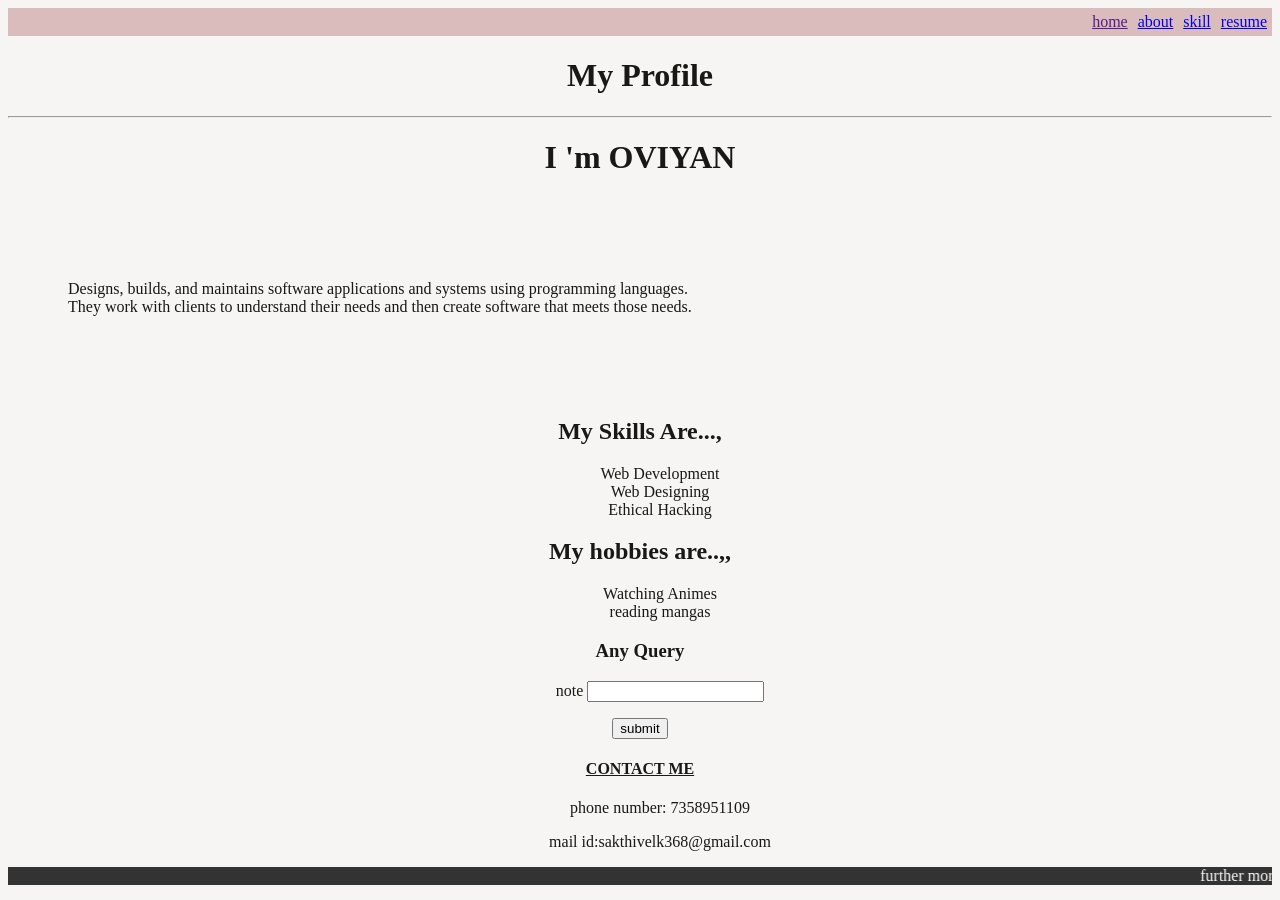
==== index.html @ 3331c792 "Update and rename welcome.html to index.html" ====
<!DOCTYPE html>
<html lang="en">
<head>
    <meta charset="UTF-8">
    <meta name="viewport" content="width=, initial-scale=1.0">
    <link rel="stylesheet" href="welcome.css">
 <div>
    <nav class="navbar">
        <li><a href="">home</a></li>
        <li><a href="about.html" target="_blank">about</a></li>
        <li><a href="skill.html" target="_blank">skill</a></li>
        <li><a href="resume.jpg" target="_blank">resume</a></li>
    </nav>
</div>
</head>

<body>
<center>
    <h1>My Profile</h1>
    <hr>
    <H1>I 'm OVIYAN</H1>
</center>    
<div class="image">
     <img src="https://encrypted-tbn0.gstatic.com/images?q=tbn:ANd9GcRptUKvWFKMfUMMk9To0fZebwShIf0esJERGQ&s" alt="" height="200px",width="200px", style="margin-left: 60px;" style="margin-right: 20px;" >

     <p>Designs, builds, and maintains software applications and systems using programming languages.<br>They work with clients to understand their needs and then create software that meets those needs.</p>
</div>
<center>
    <div id="skill">
<h2>My Skills Are...,</h2>
<ul class="list">
    Web Development<br>
    Web Designing<br>
    Ethical Hacking<br>
</ul>
<h2>My hobbies are..,,</h2>
<ul>
    Watching Animes<br>
    reading mangas
</ul>
</div>
<form>
   <h3> Any Query</h3>
    <ul>  note <input>
    </ul>
    <button id="butt">
        submit
    </button>
    
</form>

<script src="welcome.js"></script>
</body> 
<footer>
<u>
<h4>CONTACT ME</h4>
</u>
<ul>
phone number: 7358951109
</ul>
<ul>mail id:sakthivelk368@gmail.com</ul>

<marquee class="slide">
    further more clasifications contact me
</marquee>
</center>
</footer>   

</html>
---- welcome.css ----
.h1{
    color: yellow
}
.slide{
    background-color: #333;
    color:white ;
    
}
.butt{
    background-color: green;
    color: aliceblue;
}
body{
    background-color: rgb(247, 244, 244);
    color: rgb(26, 24, 21);
}
nav{
    display: flex;
    align-items: center;
    justify-content: flex-end;
    flex-wrap: wrap;
    background-color: #dabcbc;
    font: bold;
}
li{
    display: flex;
    align-items: center;
    justify-content: flex-end;
    flex-wrap: wrap;

    
}
a{
    display: block;
   padding: 5px;
    background-color: #c0a5a5
    color:aliceblue
}


.image{
    padding: 0%;
    display: flex;
    align-items: center;
}
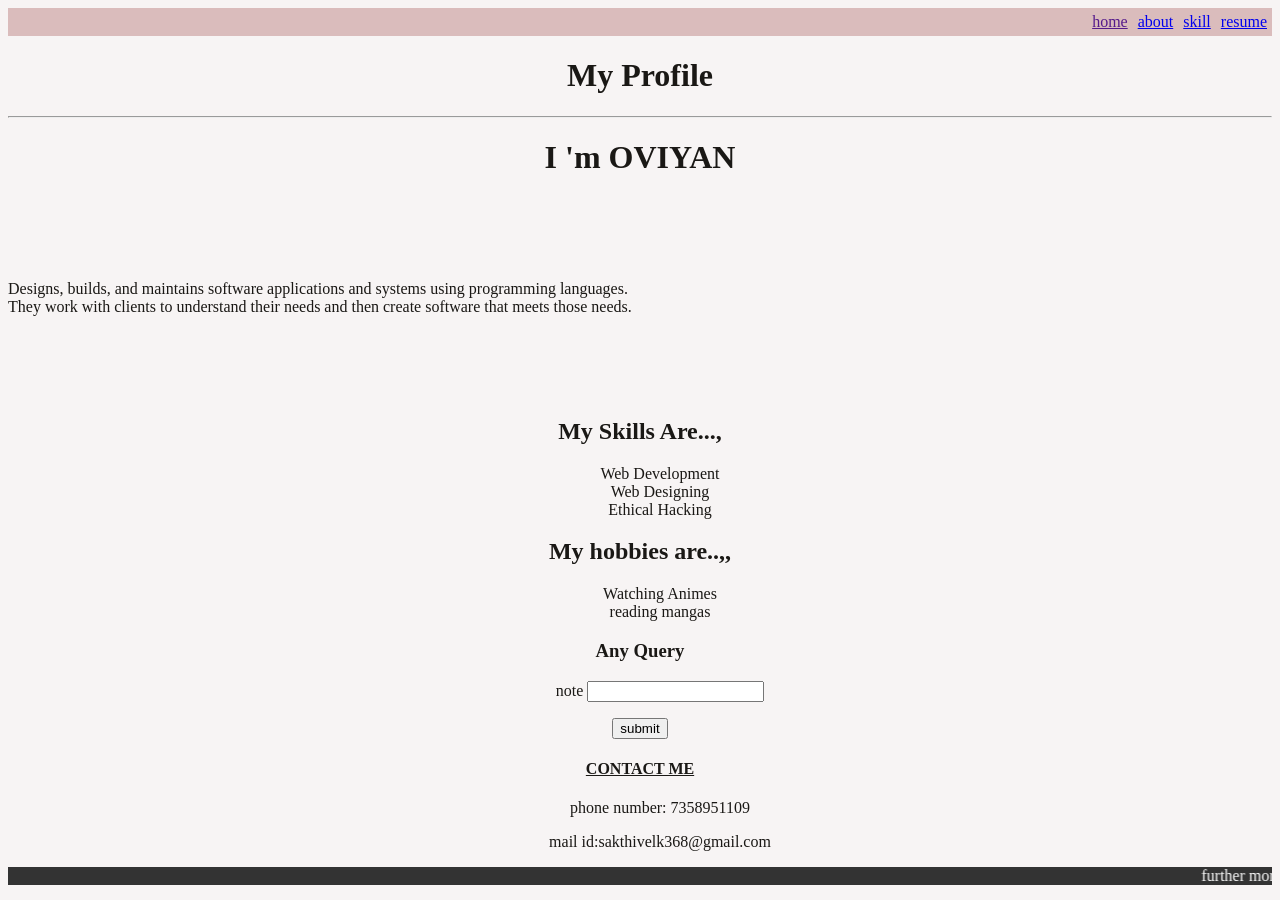
==== commit e39b901e: "Update index.html" ====
--- a/index.html
+++ b/index.html
@@ -21,7 +21,7 @@
     <H1>I 'm OVIYAN</H1>
 </center>    
 <div class="image">
-     <img src="https://encrypted-tbn0.gstatic.com/images?q=tbn:ANd9GcRptUKvWFKMfUMMk9To0fZebwShIf0esJERGQ&s" alt="" height="200px",width="200px", style="margin-left: 60px;" style="margin-right: 20px;" >
+     <img src="https://encrypted-tbn0.gstatic.com/images?q=tbn:ANd9GcRptUKvWFKMfUMMk9To0fZebwShIf0esJERGQ&s" alt="" height="200px",width="200px" >
 
      <p>Designs, builds, and maintains software applications and systems using programming languages.<br>They work with clients to understand their needs and then create software that meets those needs.</p>
 </div>
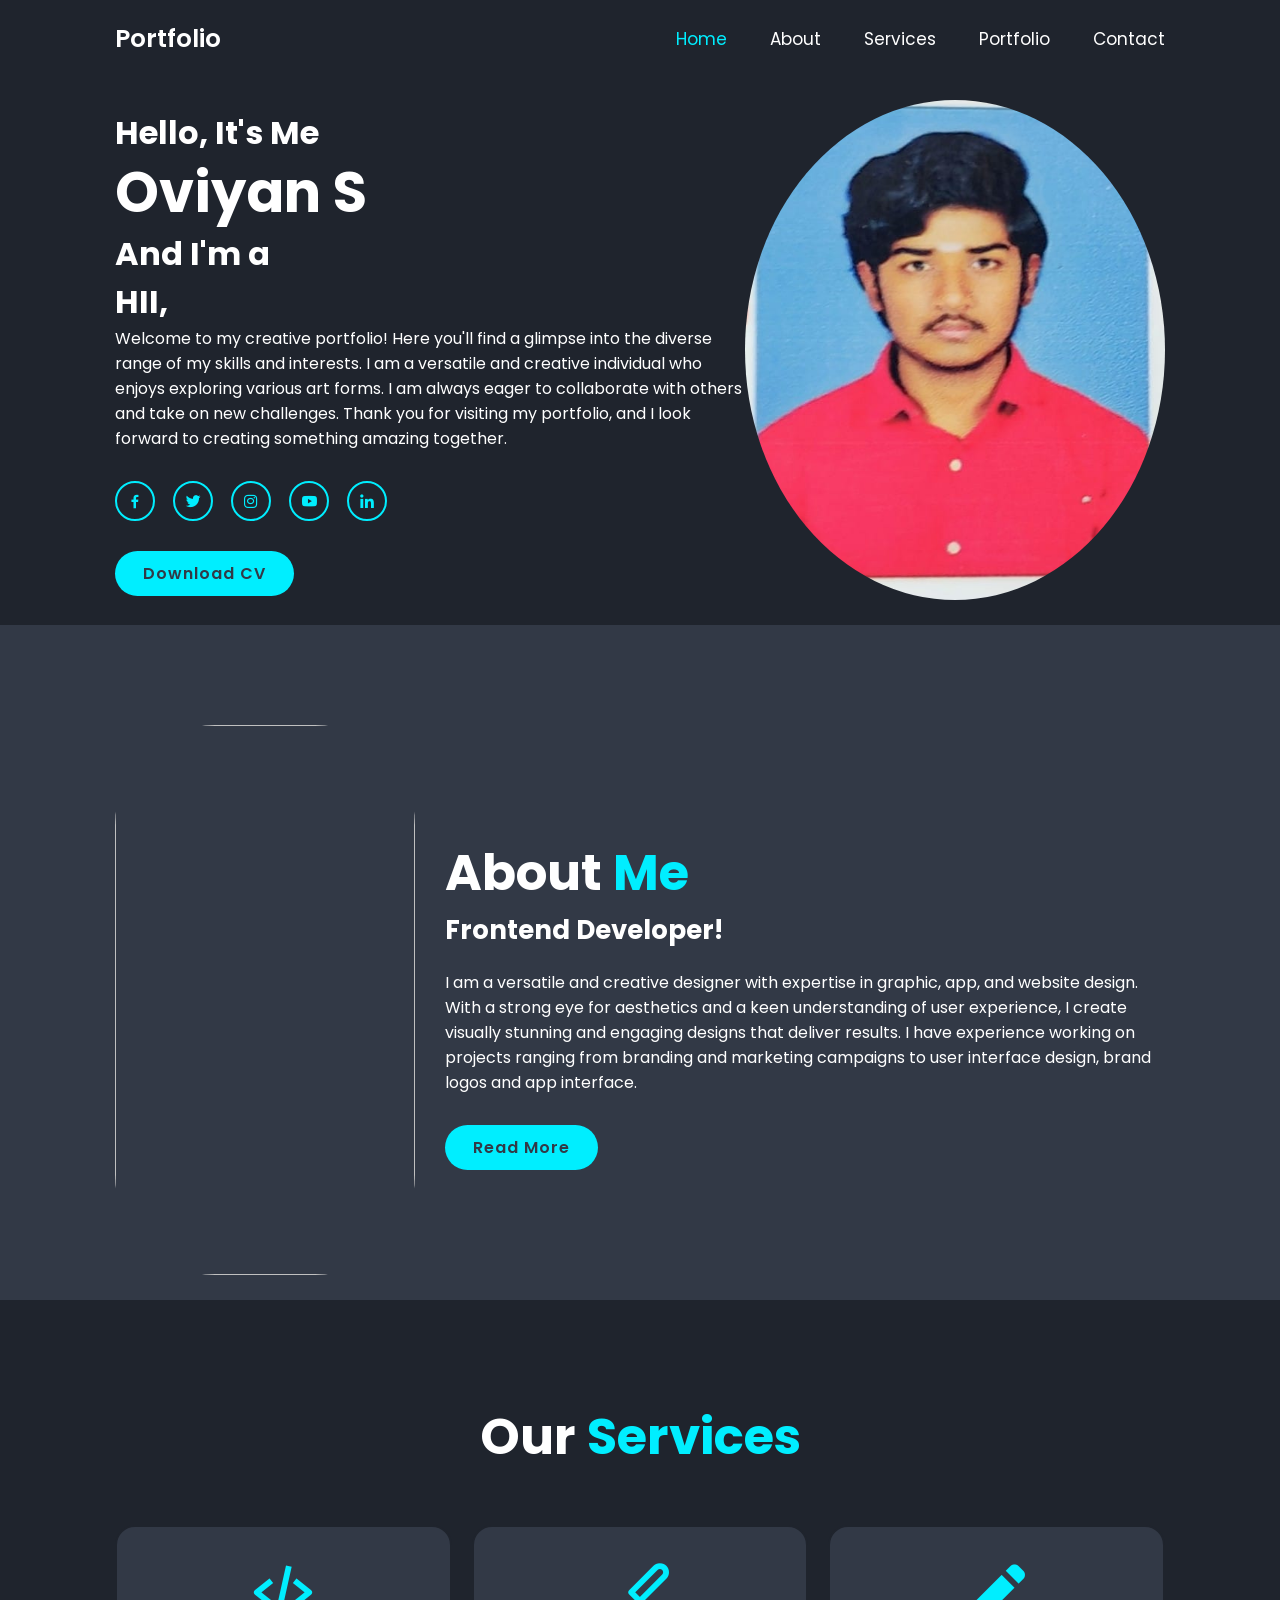
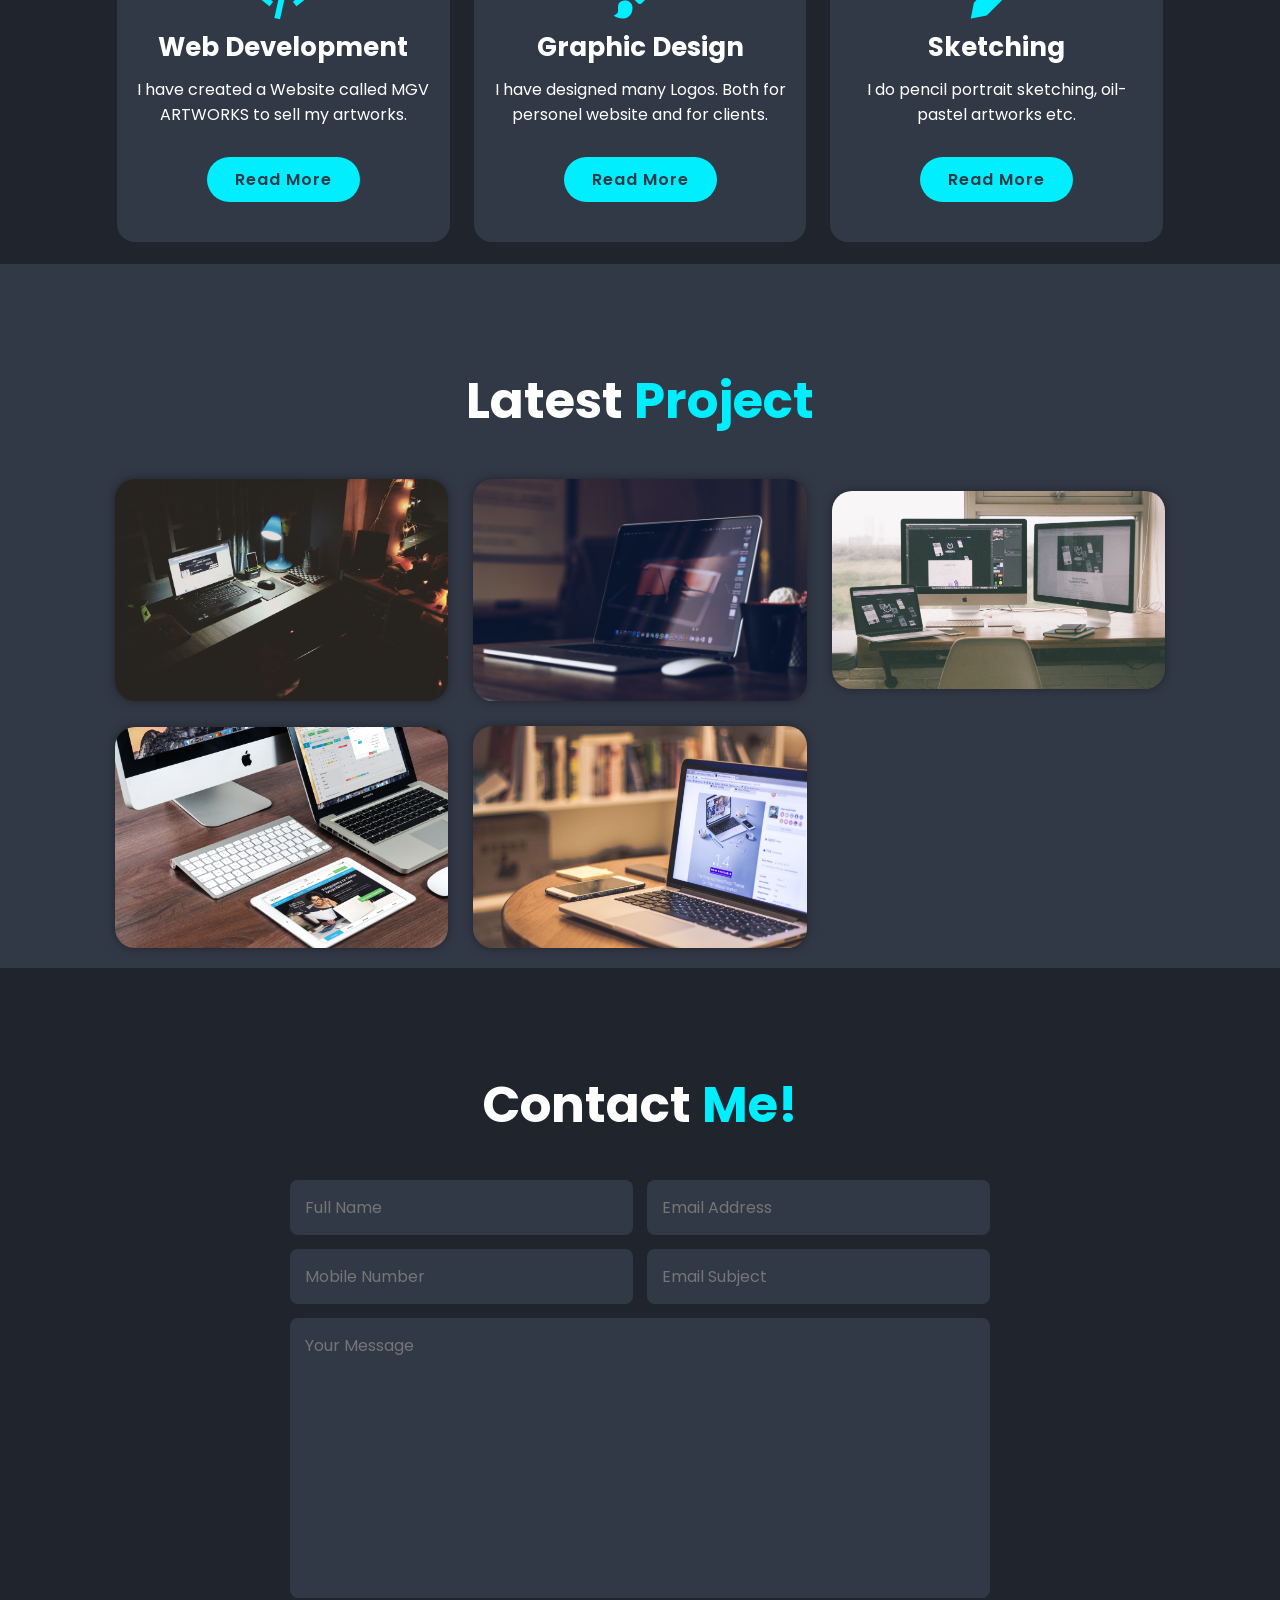
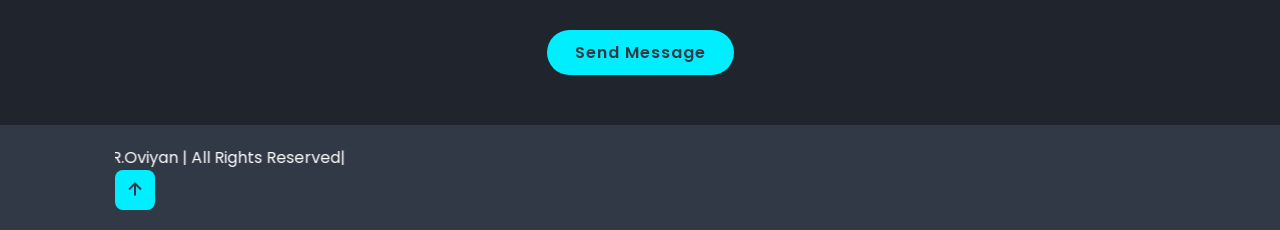
==== commit 0a0f83da: "Add files via upload" ====
--- a/index.html
+++ b/index.html
@@ -1,69 +1,240 @@
 <!DOCTYPE html>
 <html lang="en">
-<head>
-    <meta charset="UTF-8">
-    <meta name="viewport" content="width=, initial-scale=1.0">
-    <link rel="stylesheet" href="welcome.css">
- <div>
-    <nav class="navbar">
-        <li><a href="">home</a></li>
-        <li><a href="about.html" target="_blank">about</a></li>
-        <li><a href="skill.html" target="_blank">skill</a></li>
-        <li><a href="resume.jpg" target="_blank">resume</a></li>
-    </nav>
-</div>
-</head>
-
-<body>
-<center>
-    <h1>My Profile</h1>
-    <hr>
-    <H1>I 'm OVIYAN</H1>
-</center>    
-<div class="image">
-     <img src="https://encrypted-tbn0.gstatic.com/images?q=tbn:ANd9GcRptUKvWFKMfUMMk9To0fZebwShIf0esJERGQ&s" alt="" height="200px",width="200px" >
-
-     <p>Designs, builds, and maintains software applications and systems using programming languages.<br>They work with clients to understand their needs and then create software that meets those needs.</p>
-</div>
-<center>
-    <div id="skill">
-<h2>My Skills Are...,</h2>
-<ul class="list">
-    Web Development<br>
-    Web Designing<br>
-    Ethical Hacking<br>
-</ul>
-<h2>My hobbies are..,,</h2>
-<ul>
-    Watching Animes<br>
-    reading mangas
-</ul>
-</div>
-<form>
-   <h3> Any Query</h3>
-    <ul>  note <input>
-    </ul>
-    <button id="butt">
-        submit
-    </button>
-    
-</form>
-
-<script src="welcome.js"></script>
-</body> 
-<footer>
-<u>
-<h4>CONTACT ME</h4>
-</u>
-<ul>
-phone number: 7358951109
-</ul>
-<ul>mail id:sakthivelk368@gmail.com</ul>
-
-<marquee class="slide">
-    further more clasifications contact me
-</marquee>
-</center>
-</footer>   
-
+  <head>
+    <meta charset="UTF-8" />
+    <meta http-equiv="X-UA-Compatible" content="IE=edge" />
+    <meta name="viewport" content="width=device-width, initial-scale=1.0" />
+    <title>Portfolio</title>
+
+    <link rel="stylesheet" href="css/styles.css" />
+    <link rel="preconnect" href="https://fonts.googleapis.com" />
+    <link rel="preconnect" href="https://fonts.gstatic.com" crossorigin />
+    <link
+      href="https://fonts.googleapis.com/css2?family=Open+Sans:wght@300&family=Poppins&family=Questrial&display=swap"
+      rel="stylesheet"
+    />
+
+    <!-- boxicons -->
+    <link
+      href="https://unpkg.com/boxicons@2.1.4/css/boxicons.min.css"
+      rel="stylesheet"
+    />
+  </head>
+  <body>
+    <!-- header -->
+    <header class="header">
+      <a href="#" class="logo">Portfolio</a>
+
+      <i class="bx bx-menu" id="menu-icon"></i>
+
+      <nav class="navbar">
+        <a href="#home" class="active">Home</a>
+        <a href="#about">About</a>
+        <a href="#services">Services</a>
+        <a href="#portfolio">Portfolio</a>
+        <a href="#contact">Contact</a>
+      </nav>
+    </header>
+
+    <!-- Home Section -->
+
+    <section class="home" id="home">
+      <div class="home-content">
+        <h3>Hello, It's Me</h3>
+        <h1>Oviyan S</h1>
+        <h3>And I'm a <span class="multiple-text"></span></h3>
+        <h3>HII,<span class="diff-text"></span></h3>
+        <p>
+          Welcome to my creative portfolio! Here you'll find a glimpse into
+          the diverse range of my skills and interests. I am a versatile and
+          creative individual who enjoys exploring various art forms. I am
+          always eager to collaborate with others and take on new challenges.
+          Thank you for visiting my portfolio, and I look forward to creating
+          something amazing together.
+        </p>
+        <div class="social-media">
+          <a href="#"><i class="bx bxl-facebook"></i></a>
+          <a href="#"><i class="bx bxl-twitter"></i></a>
+          <a href="#"><i class="bx bxl-instagram"></i></a>
+          <a href="#"><i class="bx bxl-youtube"></i></a>
+          <a href="#"><i class="bx bxl-linkedin"></i></a>
+        </div>
+        <a href="assets/resume.pdf" target="_blank"  class="btn">Download CV</a>
+      </div>
+
+      <div class="home-img">
+        <img src="images/Oviyan profile.jpg" alt="" height="500px" width="420px" />
+      </div>
+    </section>
+
+    <!-- about -->
+    <section class="about" id="about">
+      <div class="about-img">
+        <img src="https://i.pinimg.com/736x/e1/9e/df/e19edf11173836745b9d9745323c1c19.jpg" alt="" height="550px" >
+      </div>
+
+      <div class="about-content">
+        <h2 class="heading">About <span>Me</span></h2>
+        <h3>Frontend Developer!</h3>
+        <p>
+          I am a versatile and creative designer with expertise in graphic,
+          app, and website design. With a strong eye for aesthetics and a keen
+          understanding of user experience, I create visually stunning and
+          engaging designs that deliver results. I have experience working on
+          projects ranging from branding and marketing campaigns to user
+          interface design, brand logos and app interface.
+        </p>
+        <a href="#" class="btn">Read More</a>
+      </div>
+    </section>
+
+    <!-- services -->
+
+    <section class="services" id="services">
+      <h2 class="heading">Our <span>Services</span></h2>
+      <div class="services-container">
+        <div class="services-box">
+          <i class="bx bx-code-alt"></i>
+          <h3>Web Development</h3>
+          <p>
+            I have created a Website called MGV ARTWORKS to sell my artworks.
+          </p>
+          <a href="#" class="btn">Read More</a>
+        </div>
+
+        <div class="services-box">
+          <i class="bx bxs-paint"></i>
+          <h3>Graphic Design</h3>
+          <p>
+            I have designed many Logos. Both for personel website and for
+            clients.
+          </p>
+          <a href="#" class="btn">Read More</a>
+        </div>
+
+        <div class="services-box">
+          <i class="bx bxs-pencil"></i>
+          <h3>Sketching</h3>
+          <p>
+            I do pencil portrait sketching, oil-pastel artworks etc.
+          </p>
+          <a href="#" class="btn">Read More</a>
+        </div>
+      </div>
+    </section>
+
+    <!-- Portfolio Section -->
+
+    <section class="portfolio" id="portfolio">
+      <h2 class="heading">Latest <span>Project</span></h2>
+
+      <div class="portfolio-container">
+        <div class="portfolio-box">
+          <img src="images/port1.jpg" alt="" />
+          <div class="portfolio-layer">
+            <h4>ARTWORKS</h4>
+            <p>
+              My own personal artwork website.
+            </p>
+            <!-- <a href="https://mgvartworks.netlify.app"><i class="bx bx-link-external"></i></a> -->
+          </div>
+        </div>
+
+        <div class="portfolio-box">
+          <img src="images/port2.jpg" alt="" />
+          <div class="portfolio-layer">
+            <h4>Portfolio</h4>
+            <p>
+              A portfolio Website
+            </p>
+            <!-- <a href="https://mgvportfolio.netlify.app"><i class="bx bx-link-external"></i></a> -->
+          </div>
+        </div>
+
+        <div class="portfolio-box">
+          <img src="images/port3.jpg" alt="" />
+          <div class="portfolio-layer">
+            <h4>Artisans Avenue</h4>
+            <p>
+              An E-Commerce website to sell the Artworks
+            </p>
+            <a href="#"><i class="bx bx-link-external"></i></a>
+          </div>
+        </div>
+
+        <div class="portfolio-box">
+          <img src="images/port4.jpg" alt="" />
+          <div class="portfolio-layer">
+            <h4>Pending..</h4>
+            <p>
+              Under Development
+            </p>
+            <a href="#"><i class="bx bx-link-external"></i></a>
+          </div>
+        </div>
+
+        <div class="portfolio-box">
+          <img src="images/port5.jpg" alt="" />
+          <div class="portfolio-layer">
+            <h4>Pending..</h4>
+            <p>
+              Under Development
+            </p>
+            <a href="#"><i class="bx bx-link-external"></i></a>
+          </div>
+        </div>
+
+
+        </div>
+      </div>
+    </section>
+
+    <!-- contact -->
+
+    <section class="contact" id="contact">
+      <h2 class="heading">Contact <span>Me!</span></h2>
+
+      <form action="mailto:varunmg2102@gmail.com" method="post" enctype="text/plain">
+        <div class="input-box">
+          <input type="text" placeholder="Full Name" />
+          <input type="email" placeholder="Email Address" />
+        </div>
+        <div class="input-box">
+          <input type="number" placeholder="Mobile Number" />
+          <input type="text" placeholder="Email Subject" />
+        </div>
+        <textarea
+          name=""
+          id=""
+          cols="30"
+          rows="10"
+          placeholder="Your Message"
+        ></textarea>
+        <input type="submit" value="Send Message" class="btn" />
+      </form>
+    </section>
+
+    <!-- footer -->
+
+    <footer class="footer">
+    <marquee behavior="Scroll" direction="Right">  
+      <div class="footer-text">
+        
+        <p>Copyright &copy; 2025 by MR.Oviyan | All Rights Reserved|</p>
+      </div>
+    </marquee>
+      <div class="footer-iconTap">
+        <a href="#home"><i class="bx bx-up-arrow-alt"></i></a>
+      </div>
+    </footer>
+
+    <!-- Scroll reveal -->
+    <script src="https://unpkg.com/scrollreveal"></script>
+
+    <!-- typed js -->
+    <script src="https://cdn.jsdelivr.net/npm/typed.js@2.0.12"></script>
+
+    <!-- custom js -->
+    <script src="js/script.js"></script>
+  </body>
 </html>
--- a/css/styles.css
+++ b/css/styles.css
@@ -0,0 +1,536 @@
+* {
+    margin: 0;
+    padding: 0;
+    box-sizing: border-box;
+    text-decoration: none;
+    border: none;
+    outline: none;
+    scroll-behavior: smooth;
+    font-family: 'Poppins', sans-serif;
+}
+
+:root {
+    --bg-color: #1f242d;
+    --second-bg-color: #323946;
+    --text-color: #fff;
+    --main-color: #0ef;
+}
+
+html {
+    font-size: 62.5%;
+    overflow-x: hidden;
+
+}
+
+body {
+    background: var(--bg-color);
+    color: var(--text-color);
+    overflow-y: hidden;
+}
+
+section {
+    min-width: 100vh;
+    padding: 10rem 9% 2rem;
+}
+
+.header {
+    position: fixed;
+    top: 0;
+    left: 0;
+    width: 100%;
+    padding: 2rem 9%;
+    background: var(--bg-color);
+    display: flex;
+    justify-content: space-between;
+    align-items: center;
+    z-index: 100;
+}
+
+.header.sticky {
+    border-bottom: .1rem solid rgba(0, 0, 0, .2);
+}
+
+.logo {
+    font-size: 2.5rem;
+    color: var(--text-color);
+    font-weight: 600;
+    cursor: default;
+}
+
+.navbar a {
+    font-size: 1.7rem;
+    color: var(--text-color);
+    margin-left: 4rem;
+    transition: .3s;
+}
+
+.navbar a:hover {
+    color: var(--main-color);
+}
+
+.navbar a.active {
+    color: var(--main-color);
+}
+
+
+#menu-icon {
+    font-size: 3.6rem;
+    color: var(--text-color);
+    display: none;
+}
+
+.home {
+    display: flex;
+    justify-content: center;
+    align-items: center;
+}
+
+.home-content h3 {
+    font-size: 3.2rem;
+    font-weight: 700;
+}
+
+.home-content h3 :nth-of-type(2) {
+    margin-bottom: 2rem;
+}
+
+span {
+    color: var(--main-color);
+}
+
+.home-content h1 {
+    font-size: 5.6rem;
+    font-weight: 700;
+    line-height: 1.3;
+}
+
+.home-img img {
+    border-radius: 2500%;
+    animation: floatImage 4s ease-in-out infinite;
+     
+}
+
+@keyframes floatImage {
+    0%{
+        transform: translateY(0)
+    }
+    50%{
+        transform: translateY(-2.4rem)
+    }
+    100%{
+        transform: translateY(0)
+    }
+}
+
+.home-content p {
+    font-size: 1.6rem;
+}
+
+
+.social-media a {
+    display: inline-flex;
+    justify-content: center;
+    align-items: center;
+    width: 4rem;
+    height: 4rem;
+    background: transparent;
+    border: .2rem solid var(--main-color);
+    border-radius: 50%;
+    color: var(--main-color);
+    margin: 3rem 1.5rem 3rem 0;
+    transition: .5s ease;
+}
+
+.social-media a i {
+    font-size: large;
+}
+
+.social-media a:hover {
+    background: var(--main-color);
+    color: var(--second-bg-color);
+    box-shadow: 0 0 1rem var(--main-color);
+}
+
+.btn {
+    display: inline-block;
+    padding: 1rem 2.8rem;
+    background: var(--main-color);
+    border-radius: 4rem;
+    box-shadow: none;
+    font-size: 1.6rem;
+    color: var(--second-bg-color);
+    letter-spacing: .1rem;
+    font-weight: 600;
+    transition: .5s ease;
+}
+
+.btn:hover {
+    box-shadow:0 0 1rem var(--main-color);
+}
+
+.about {
+    display: flex;
+    justify-content: center;
+    align-items: center;
+    gap: 3rem;
+    background: var(--second-bg-color);
+}
+
+.about-img img {
+    width: 300px;
+    border-radius: 100px;
+
+}
+
+.heading {
+    text-align: center;
+    font-size: 5rem;
+
+}
+
+.about-content h2 {
+    text-align: left;
+    line-height: 1.5;
+}
+
+.about-content h3 {
+    font-size: 2.6rem;
+}
+
+.about-content p {
+    font-size: 1.6rem;
+    margin: 2rem 0 3rem;
+}
+
+
+.services h2 {
+    margin-bottom: 5rem;
+}
+
+.services-container {
+    display: flex;
+    justify-content: center;
+    align-items: center;
+    flex-wrap: wrap;
+    gap: 2rem;
+}
+
+.services-container .services-box {
+    flex: 1 1 30rem;
+    background: var(--second-bg-color);
+    padding: 3rem 2rem 4rem;
+    border-radius: 2rem;
+    text-align: center;
+    border: .2rem solid var(--bg-color);
+    transition: .5s ease;
+}
+
+.services-container .services-box:hover {
+    border-color: var(--main-color);
+    transform: scale(1.02);
+}
+
+.services-box i {
+    font-size: 7rem;
+    color: var(--main-color);
+}
+
+.services-box h3 {
+    font-size: 2.6rem;
+}
+
+.services-box p {
+    font-size: 1.6rem;
+    margin: 1rem 0 3rem;
+}
+
+
+.portfolio {
+    background: var(--second-bg-color);
+}
+
+.portfolio h2 {
+    margin-bottom: 4rem;
+}
+
+.portfolio-container {
+    display: grid;
+    grid-template-columns: repeat(3, 1fr);
+    align-items: center;
+    gap: 2.5rem;
+}
+
+.portfolio-container .portfolio-box {
+    position: relative;
+    border-radius: 2rem;
+    box-shadow: 0 0 1rem var(--bg-color);
+    overflow: hidden;
+    display: flex;
+}
+
+.portfolio-box img {
+    width: 100%;
+    transition: .5s ease;
+}
+
+.portfolio-box:hover img {
+    transform: scale(1.1);
+}
+
+.portfolio-box .portfolio-layer {
+    position: absolute;
+    bottom: 0;
+    left: 0;
+    width: 100%;
+    height: 100%;
+    background: linear-gradient(rgba(0, 0, 0, .1), var(--main-color));
+    display: flex;
+    justify-content: center;
+    align-items: center;
+    flex-direction: column;
+    text-align: center;
+    padding: 0 4rem;
+    transform: translateY(100%);
+    transition: .5s ease;
+}
+
+.portfolio-box:hover .portfolio-layer {
+    transform: translateY(0);
+}
+
+.portfolio-layer h4 {
+    font-size: 3rem;
+}
+
+.portfolio-layer p {
+    font-size: 1.6rem;
+    margin: .3rem 0 1rem;
+}
+
+.portfolio-layer a {
+    display: inline-flex;
+    justify-content: center;
+    align-items: center;
+    width: 5rem;
+    height: 5rem;
+    background: var(--text-color);
+    border-radius: 50%;
+}
+
+.portfolio-layer a i {
+    font-size: 2rem;
+    color: var(--second-bg-color);
+}
+
+.contact h2 {
+    margin-bottom: 3rem;
+}
+
+.contact form {
+    max-width: 70rem;
+    margin: 1rem auto;
+    text-align: center;
+    margin-bottom: 3rem;
+}
+
+.contact form .input-box {
+    display: flex;
+    justify-content: space-between;
+    flex-wrap: wrap;
+}
+
+.contact form .input-box input,
+.contact form textarea {
+    width: 100%;
+    padding: 1.5rem;
+    font-size: 1.6rem;
+    color: var(--text-color);
+    background: var(--second-bg-color);
+    border-radius: .8rem;
+    margin: .7rem 0;
+}
+
+.contact form .input-box input {
+    width: 49%;
+}
+
+.contact FORM textarea {
+    resize: none;
+}
+
+.contact form .btn {
+    margin-top: 2rem;
+    cursor: pointer;
+}
+
+.footer {
+    display: flex;
+    justify-content: space-between;
+    align-items: center;
+    flex-wrap: wrap;
+    padding: 2rem 9%;
+    background: var(--second-bg-color);
+}
+
+.footer-text p {
+    font-size: 1.6rem;
+}
+
+.footer-iconTap a {
+    display: inline-flex;
+    justify-content: end;
+    align-items: end;
+    padding: .8rem;
+    background: var(--main-color);
+    border-radius: .8rem;
+    transition: .5s ease;
+}
+
+.footer-iconTap a:hover {
+    box-shadow: 0 0 1rem var(--main-color);
+}
+
+.footer-iconTap i {
+    font-size: 2.4rem;
+    color: var(--second-bg-color);
+}
+
+
+
+/* breakpoints */
+
+@media (max-width: 1200px) {
+    html {
+        font-size: 55%;
+    }
+}
+
+@media (max-width: 991px) {
+    .header {
+        padding: 2rem 3%;
+    }
+
+    section {
+        padding: 10rem 3% 2rem;
+    }
+
+    .footer {
+        padding: 2rem 3%;
+    }
+
+    .services {
+        padding-bottom: 7rem;
+    }
+
+    .portfolio {
+        padding-bottom: 7rem;
+    }
+
+    .contact {
+        min-height: auto;
+    }
+}
+
+@media (max-width: 768px) {
+    #menu-icon {
+        display: block;
+    }
+
+    .navbar {
+        position: absolute;
+        top: 100%;
+        left: 0;
+        width: 100%;
+        padding: 1rem 3%;
+        background: var(--bg-color);
+        border-top: .1rem solid rgba(0, 0, 0, .2);
+        box-shadow: 0 .5rem 1rem rgba(0, 0, 0, .2);
+        display: none;
+    }
+
+    .navbar.active {
+        display: block;
+    }
+
+    .navbar a {
+        display: block;
+        font-size: 2rem;
+        margin: 3rem 0;
+    }
+
+    .home {
+        flex-direction: column;
+    }
+
+    .home-content h3 {
+        font-size: 2.6rem;
+    }
+
+    .home-content h1 {
+        font-size: 5rem;
+    }
+
+    .home-img img {
+        width: 70vw;
+        margin-top: 4rem;
+    }
+
+    .about {
+        flex-direction: column;
+    }
+
+    .about img {
+        width: 70vh;
+        margin-top: 4rem;
+    }
+
+    .services h2 {
+        margin-bottom: 3rem;
+    }
+
+    .portfolio h2 {
+        margin-bottom: 3rem;
+    }
+
+    .portfolio-container {
+        grid-template-columns: repeat(2, 1fr);
+    }
+}
+
+@media (max-width: 617px) {
+    .portfolio-container {
+        grid-template-columns: 1fr;
+    }
+}
+
+@media (max-width: 450px) {
+    html {
+        font-size: 50%;
+    }
+
+    .contact form .input-box input {
+        width: 100%;
+    }
+}
+
+@media (max-width: 365px) {
+    .home-img img {
+        width: 90vh;
+    }
+
+    .about-img img{
+        width: 90px;
+        height: 1px
+        0px;
+    }
+
+    .footer {
+        flex-direction: column-reverse;
+    }
+
+    .footer p{
+        text-align: center;
+        margin-top: 2rem;
+    }
+
+}
